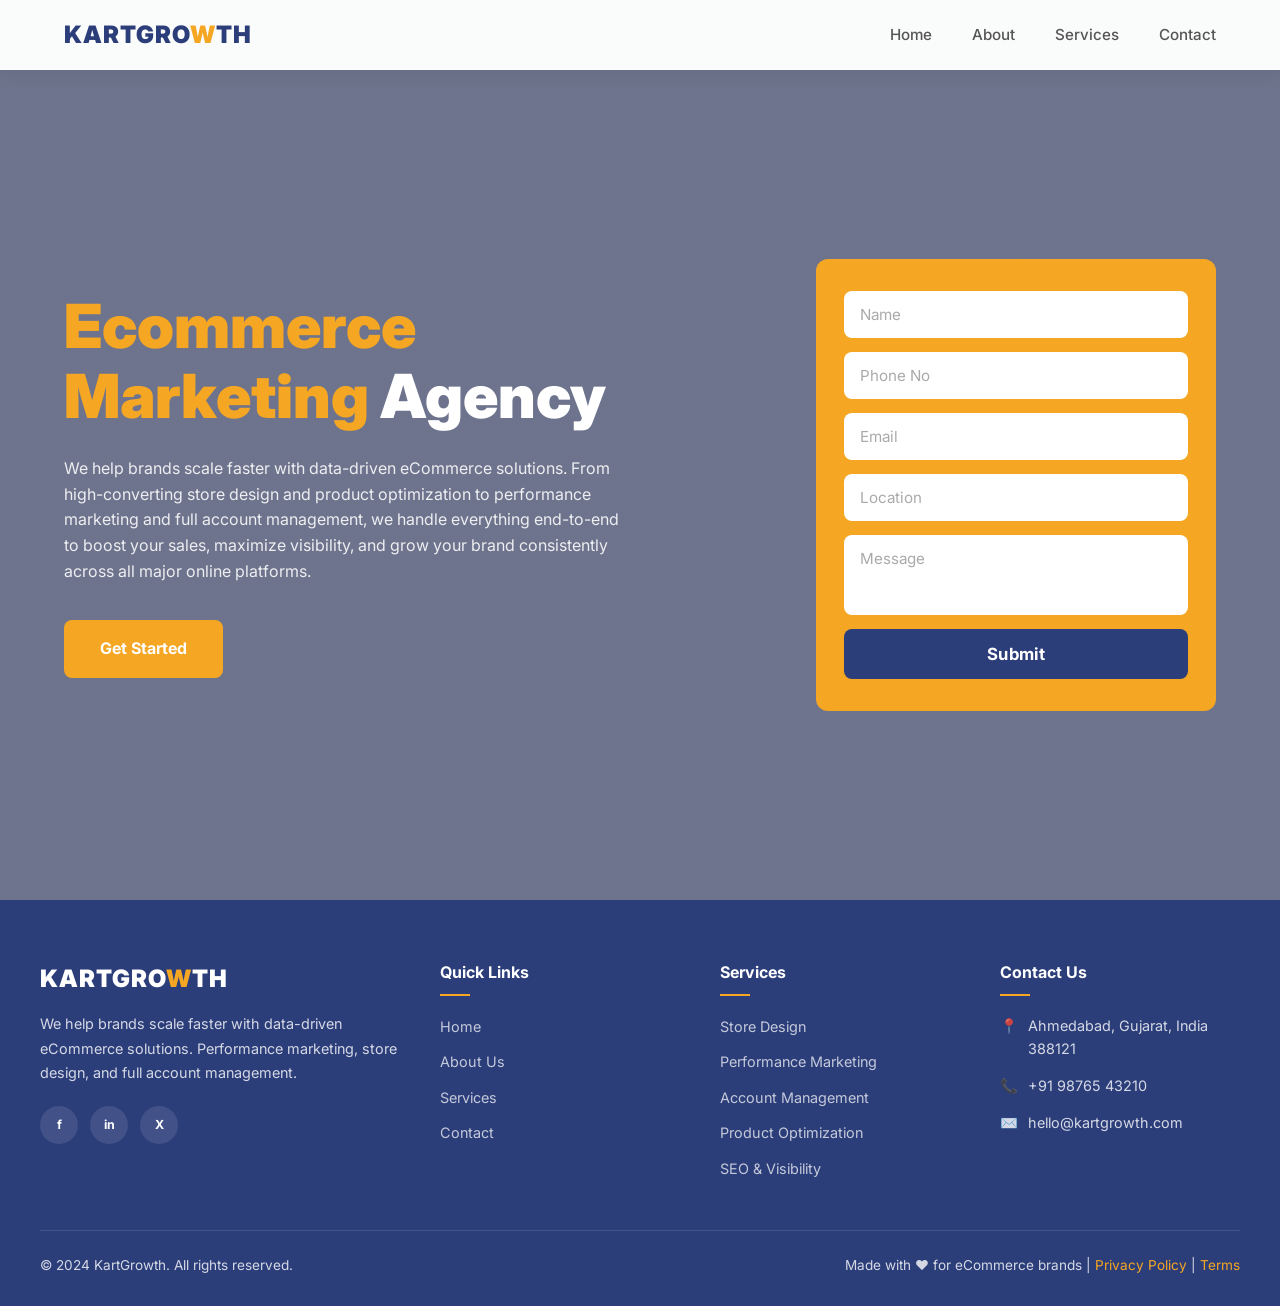
==== index.html @ 32ffd0ef "Initial commit: Added HTML, CSS, JS, and Images" ====
<!DOCTYPE html>
<html lang="en">
<head>
  <meta charset="UTF-8" />
  <meta name="viewport" content="width=device-width, initial-scale=1.0" />
  <meta name="description" content="KartGrowth – Ecommerce Marketing Agency helping brands scale faster." />
  <title>KartGrowth | Ecommerce Marketing Agency</title>
  <link rel="stylesheet" href="css/style.css" />
</head>
<body>

  <!-- HEADER loads here automatically -->
  <div id="header-placeholder"></div>

  <!-- HERO -->
  <section class="hero">
    <div class="hero-container">
      <div class="hero-content">
        <h1 class="hero-title">
          <span class="highlight">Ecommerce<br>Marketing</span> Agency
        </h1>
        <p class="hero-desc">
          We help brands scale faster with data-driven eCommerce solutions. From
          high-converting store design and product optimization to performance
          marketing and full account management, we handle everything end-to-end
          to boost your sales, maximize visibility, and grow your brand consistently
          across all major online platforms.
        </p>
        <a href="/contact/" class="btn-primary">Get Started</a>
      </div>

      <div>
        <form class="hero-form" id="hero-form" novalidate>
          <input type="text" placeholder="Name" required />
          <input type="tel" placeholder="Phone No" required />
          <input type="email" placeholder="Email" required />
          <input type="text" placeholder="Location" />
          <textarea placeholder="Message"></textarea>
          <button type="submit" class="btn-submit">Submit</button>
        </form>
      </div>
    </div>
  </section>

  <!-- FOOTER loads here automatically -->
  <div id="footer-placeholder"></div>

  <script src="js/main.js"></script>
</body>
</html>
---- css/style.css ----
/* ===== GOOGLE FONTS - INTER ===== */
@import url('https://fonts.googleapis.com/css2?family=Inter:wght@400;500;600;700;800;900&display=swap');

/* ===== RESET & BASE ===== */
*, *::before, *::after { box-sizing: border-box; margin: 0; padding: 0; }

:root {
  --primary: #f5a623;
  --dark: #2c3e7a;
  --white: #ffffff;
  --gray: #f4f4f4;
  --text: #333333;
  --shadow: 0 4px 20px rgba(0,0,0,0.1);
  --radius: 8px;
  --transition: 0.3s ease;
}

html { scroll-behavior: smooth; }

body {
  font-family: 'Inter', sans-serif;
  color: var(--text);
  line-height: 1.6;
  overflow-x: hidden;
}

a { text-decoration: none; color: inherit; }
img { max-width: 100%; display: block; }

/* ===== HEADER ===== */
.header {
  position: fixed;
  top: 0; left: 0; right: 0;
  z-index: 1000;
  background: rgba(255,255,255,0.97);
  backdrop-filter: blur(10px);
  box-shadow: 0 2px 20px rgba(0,0,0,0.08);
  height: 70px;
  transition: height 0.3s ease;
}

.header-container {
  max-width: 1200px;
  margin: 0 auto;
  padding: 0 24px;
  height: 100%;
  display: flex;
  align-items: center;
  justify-content: space-between;
}

.logo {
  font-size: 1.5rem;
  font-weight: 900;
  color: var(--dark);
  letter-spacing: 1px;
  font-family: 'Inter', sans-serif;
}
.logo-accent, .footer-logo span { color: var(--primary); }

.nav { display: flex; gap: 40px; }

.nav-link {
  color: #555;
  font-weight: 500;
  font-size: 0.95rem;
  position: relative;
  transition: color var(--transition);
  font-family: 'Inter', sans-serif;
}
.nav-link::after {
  content: '';
  position: absolute;
  bottom: -4px; left: 0;
  width: 0; height: 2px;
  background: var(--primary);
  transition: width var(--transition);
}
.nav-link:hover { color: var(--dark); }
.nav-link:hover::after { width: 100%; }
.nav-link.active { color: var(--dark); font-weight: 700; }
.nav-link.active::after { width: 100%; }

/* Hamburger */
.hamburger {
  display: none;
  flex-direction: column;
  gap: 5px;
  background: none;
  border: none;
  cursor: pointer;
  padding: 4px;
  z-index: 1100;
}
.hamburger span {
  display: block;
  width: 25px; height: 3px;
  background: var(--dark);
  border-radius: 3px;
  transition: var(--transition);
}
.hamburger.active span:nth-child(1) { transform: translateY(8px) rotate(45deg); }
.hamburger.active span:nth-child(2) { opacity: 0; }
.hamburger.active span:nth-child(3) { transform: translateY(-8px) rotate(-45deg); }

/* ===== HERO SECTION ===== */
.hero {
  min-height: 100vh;
  padding-top: 70px;
  background: linear-gradient(rgba(20,30,70,0.62), rgba(20,30,70,0.62)),
              url('https://images.unsplash.com/photo-1522071820081-009f0129c71c?w=1600&q=80') center/cover no-repeat;
  display: flex;
  align-items: center;
}

.hero-container {
  max-width: 1200px;
  margin: 0 auto;
  padding: 60px 24px;
  display: grid;
  grid-template-columns: 1fr 400px;
  gap: 60px;
  align-items: center;
  width: 100%;
}

.hero-title {
  font-size: clamp(2.2rem, 5vw, 3.8rem);
  font-weight: 900;
  line-height: 1.15;
  color: var(--white);
  margin-bottom: 24px;
  font-family: 'Inter', sans-serif;
}
.hero-title .highlight { color: var(--primary); }

.hero-desc {
  color: rgba(255,255,255,0.88);
  font-size: 1rem;
  margin-bottom: 36px;
  max-width: 560px;
  font-weight: 400;
}

.btn-primary {
  display: inline-block;
  background: var(--primary);
  color: var(--white);
  font-weight: 700;
  font-size: 1rem;
  padding: 16px 36px;
  border-radius: var(--radius);
  border: none;
  cursor: pointer;
  transition: transform var(--transition), box-shadow var(--transition);
  font-family: 'Inter', sans-serif;
}
.btn-primary:hover {
  transform: translateY(-2px);
  box-shadow: 0 8px 25px rgba(245,166,35,0.45);
}

/* Hero Form */
.hero-form {
  background: var(--primary);
  border-radius: 12px;
  padding: 32px 28px;
  display: flex;
  flex-direction: column;
  gap: 14px;
}

.hero-form input,
.hero-form textarea {
  width: 100%;
  padding: 14px 16px;
  border: none;
  border-radius: var(--radius);
  font-size: 0.95rem;
  outline: none;
  font-family: 'Inter', sans-serif;
  background: var(--white);
  color: var(--text);
  transition: box-shadow var(--transition);
}
.hero-form input::placeholder,
.hero-form textarea::placeholder { color: #aaa; font-family: 'Inter', sans-serif; }
.hero-form input:focus,
.hero-form textarea:focus { box-shadow: 0 0 0 3px rgba(255,255,255,0.5); }

.hero-form textarea { resize: none; height: 80px; }

.btn-submit {
  background: var(--dark);
  color: var(--white);
  font-weight: 700;
  font-size: 1.05rem;
  padding: 15px;
  border: none;
  border-radius: var(--radius);
  cursor: pointer;
  transition: background var(--transition), transform var(--transition);
  font-family: 'Inter', sans-serif;
  letter-spacing: 0.3px;
}
.btn-submit:hover { background: #1a2a5e; transform: translateY(-1px); }

/* ===== FOOTER ===== */
.footer {
  background: var(--dark);
  color: rgba(255,255,255,0.8);
  padding: 60px 24px 30px;
  font-family: 'Inter', sans-serif;
}

.footer-container {
  max-width: 1200px;
  margin: 0 auto;
}

.footer-grid {
  display: grid;
  grid-template-columns: 1.5fr 1fr 1fr 1fr;
  gap: 40px;
  margin-bottom: 48px;
}

.footer-logo {
  font-size: 1.5rem;
  font-weight: 900;
  color: var(--white);
  margin-bottom: 14px;
  letter-spacing: 1px;
}

.footer-desc { font-size: 0.9rem; line-height: 1.7; margin-bottom: 20px; }

.social-links { display: flex; gap: 12px; flex-wrap: wrap; }
.social-link {
  width: 38px; height: 38px;
  background: rgba(255,255,255,0.1);
  border-radius: 50%;
  display: flex;
  align-items: center;
  justify-content: center;
  font-size: 0.78rem;
  font-weight: 700;
  color: var(--white);
  transition: background var(--transition);
}
.social-link:hover { background: var(--primary); }

.footer-heading {
  font-size: 1rem;
  font-weight: 700;
  color: var(--white);
  margin-bottom: 18px;
  position: relative;
  padding-bottom: 10px;
}
.footer-heading::after {
  content: '';
  position: absolute;
  bottom: 0; left: 0;
  width: 30px; height: 2px;
  background: var(--primary);
}

.footer-links { list-style: none; display: flex; flex-direction: column; gap: 10px; }
.footer-links a {
  color: rgba(255,255,255,0.72);
  font-size: 0.9rem;
  transition: color var(--transition), padding-left var(--transition);
}
.footer-links a:hover { color: var(--primary); padding-left: 5px; }

.footer-contact-item {
  display: flex;
  gap: 10px;
  align-items: flex-start;
  font-size: 0.9rem;
  margin-bottom: 14px;
}
.footer-contact-item .icon { font-style: normal; min-width: 18px; }

.footer-bottom {
  border-top: 1px solid rgba(255,255,255,0.1);
  padding-top: 24px;
  display: flex;
  justify-content: space-between;
  align-items: center;
  font-size: 0.85rem;
  flex-wrap: wrap;
  gap: 12px;
}
.footer-bottom a { color: var(--primary); }

/* ===== PAGE WRAPPER (used by inner pages) ===== */
.page-content {
  padding-top: 70px;
  min-height: 80vh;
}

/* ===== RESPONSIVE ===== */
@media (max-width: 968px) {
  .hero-container {
    grid-template-columns: 1fr;
    text-align: center;
    gap: 40px;
  }
  .hero-desc { margin: 0 auto 36px; }
  .hero-form { max-width: 480px; margin: 0 auto; width: 100%; }
  .footer-grid { grid-template-columns: 1fr 1fr; gap: 32px; }
}

@media (max-width: 768px) {
  .nav {
    position: fixed;
    top: 70px; left: 0; right: 0;
    background: var(--white);
    flex-direction: column;
    align-items: center;
    gap: 0;
    max-height: 0;
    overflow: hidden;
    transition: max-height 0.35s ease, padding 0.35s ease;
    box-shadow: 0 8px 20px rgba(0,0,0,0.08);
  }
  .nav.open { max-height: 300px; padding: 16px 0; }
  .nav-link {
    padding: 14px 24px;
    width: 100%;
    text-align: center;
    font-size: 1rem;
    border-bottom: 1px solid #f0f0f0;
  }
  .nav-link::after { display: none; }
  .hamburger { display: flex; }
  .footer-grid { grid-template-columns: 1fr; }
  .footer-bottom { flex-direction: column; text-align: center; }
}

@media (max-width: 480px) {
  .hero-title { font-size: 2rem; }
  .hero-desc { font-size: 0.95rem; }
  .btn-primary { padding: 14px 28px; font-size: 0.95rem; }
  .hero-form { padding: 24px 18px; }
}
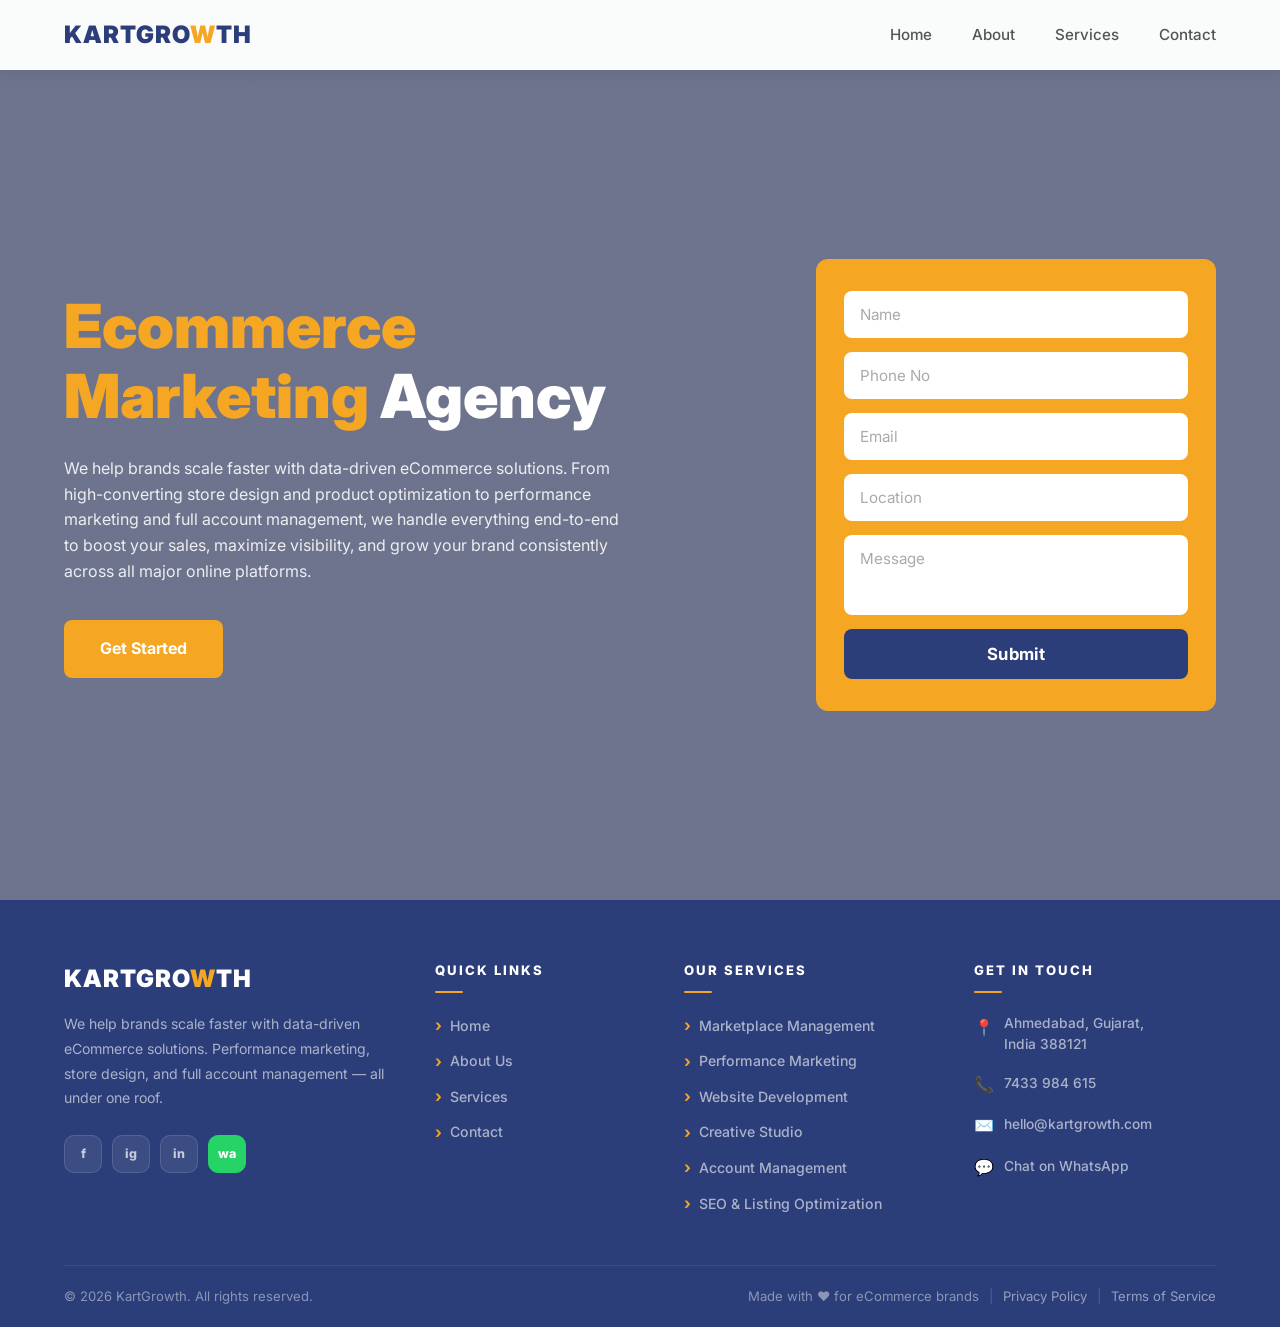
==== commit a48c9153: "Service Icons and lots of changes" ====
--- a/index.html
+++ b/index.html
@@ -5,6 +5,11 @@
   <meta name="viewport" content="width=device-width, initial-scale=1.0" />
   <meta name="description" content="KartGrowth – Ecommerce Marketing Agency helping brands scale faster." />
   <title>KartGrowth | Ecommerce Marketing Agency</title>
+    <link rel="icon" type="image/x-icon" href="../images/favicon/favicon.ico">
+  <link rel="icon" type="image/png" sizes="16x16" href="../images/favicon/favicon-16x16.png">
+  <link rel="icon" type="image/png" sizes="32x32" href="../images/favicon/favicon-32x32.png">
+  <link rel="apple-touch-icon" sizes="180x180" href="../images/favicon/favicon-apple-touch-icon.png">
+  <link rel="manifest" href="../images/favicon/site.webmanifest"> 
   <link rel="stylesheet" href="css/style.css" />
 </head>
 <body>
--- a/css/style.css
+++ b/css/style.css
@@ -1,17 +1,27 @@
-/* ===== GOOGLE FONTS - INTER ===== */
+/* ================================================
+   style.css — KartGrowth Global Styles
+================================================ */
+
+/* ===== GOOGLE FONTS ===== */
 @import url('https://fonts.googleapis.com/css2?family=Inter:wght@400;500;600;700;800;900&display=swap');
 
-/* ===== RESET & BASE ===== */
-*, *::before, *::after { box-sizing: border-box; margin: 0; padding: 0; }
+/* ================================================
+   RESET & BASE
+================================================ */
+*, *::before, *::after {
+  box-sizing: border-box;
+  margin: 0;
+  padding: 0;
+}
 
 :root {
-  --primary: #f5a623;
-  --dark: #2c3e7a;
-  --white: #ffffff;
-  --gray: #f4f4f4;
-  --text: #333333;
-  --shadow: 0 4px 20px rgba(0,0,0,0.1);
-  --radius: 8px;
+  --primary:    #f5a623;
+  --dark:       #2c3e7a;
+  --white:      #ffffff;
+  --gray:       #f4f4f4;
+  --text:       #333333;
+  --shadow:     0 4px 20px rgba(0,0,0,0.1);
+  --radius:     8px;
   --transition: 0.3s ease;
 }
 
@@ -24,10 +34,12 @@
   overflow-x: hidden;
 }
 
-a { text-decoration: none; color: inherit; }
+a   { text-decoration: none; color: inherit; }
 img { max-width: 100%; display: block; }
 
-/* ===== HEADER ===== */
+/* ================================================
+   HEADER
+================================================ */
 .header {
   position: fixed;
   top: 0; left: 0; right: 0;
@@ -36,7 +48,7 @@
   backdrop-filter: blur(10px);
   box-shadow: 0 2px 20px rgba(0,0,0,0.08);
   height: 70px;
-  transition: height 0.3s ease;
+  transition: height 0.3s ease, box-shadow 0.3s ease;
 }
 
 .header-container {
@@ -54,10 +66,10 @@
   font-weight: 900;
   color: var(--dark);
   letter-spacing: 1px;
-  font-family: 'Inter', sans-serif;
-}
-.logo-accent, .footer-logo span { color: var(--primary); }
-
+}
+.logo-accent { color: var(--primary); }
+
+/* Nav */
 .nav { display: flex; gap: 40px; }
 
 .nav-link {
@@ -66,7 +78,6 @@
   font-size: 0.95rem;
   position: relative;
   transition: color var(--transition);
-  font-family: 'Inter', sans-serif;
 }
 .nav-link::after {
   content: '';
@@ -76,9 +87,9 @@
   background: var(--primary);
   transition: width var(--transition);
 }
-.nav-link:hover { color: var(--dark); }
-.nav-link:hover::after { width: 100%; }
-.nav-link.active { color: var(--dark); font-weight: 700; }
+.nav-link:hover         { color: var(--dark); }
+.nav-link:hover::after  { width: 100%; }
+.nav-link.active        { color: var(--dark); font-weight: 700; }
 .nav-link.active::after { width: 100%; }
 
 /* Hamburger */
@@ -103,12 +114,15 @@
 .hamburger.active span:nth-child(2) { opacity: 0; }
 .hamburger.active span:nth-child(3) { transform: translateY(-8px) rotate(-45deg); }
 
-/* ===== HERO SECTION ===== */
+/* ================================================
+   HERO
+================================================ */
 .hero {
   min-height: 100vh;
   padding-top: 70px;
-  background: linear-gradient(rgba(20,30,70,0.62), rgba(20,30,70,0.62)),
-              url('https://images.unsplash.com/photo-1522071820081-009f0129c71c?w=1600&q=80') center/cover no-repeat;
+  background:
+    linear-gradient(rgba(20,30,70,0.62), rgba(20,30,70,0.62)),
+    url('https://images.unsplash.com/photo-1522071820081-009f0129c71c?w=1600&q=80') center/cover no-repeat;
   display: flex;
   align-items: center;
 }
@@ -130,16 +144,15 @@
   line-height: 1.15;
   color: var(--white);
   margin-bottom: 24px;
-  font-family: 'Inter', sans-serif;
 }
 .hero-title .highlight { color: var(--primary); }
 
 .hero-desc {
   color: rgba(255,255,255,0.88);
   font-size: 1rem;
+  font-weight: 400;
   margin-bottom: 36px;
   max-width: 560px;
-  font-weight: 400;
 }
 
 .btn-primary {
@@ -153,7 +166,6 @@
   border: none;
   cursor: pointer;
   transition: transform var(--transition), box-shadow var(--transition);
-  font-family: 'Inter', sans-serif;
 }
 .btn-primary:hover {
   transform: translateY(-2px);
@@ -177,131 +189,222 @@
   border: none;
   border-radius: var(--radius);
   font-size: 0.95rem;
+  font-family: 'Inter', sans-serif;
   outline: none;
-  font-family: 'Inter', sans-serif;
   background: var(--white);
   color: var(--text);
   transition: box-shadow var(--transition);
 }
 .hero-form input::placeholder,
-.hero-form textarea::placeholder { color: #aaa; font-family: 'Inter', sans-serif; }
+.hero-form textarea::placeholder { color: #aaa; }
 .hero-form input:focus,
-.hero-form textarea:focus { box-shadow: 0 0 0 3px rgba(255,255,255,0.5); }
-
-.hero-form textarea { resize: none; height: 80px; }
+.hero-form textarea:focus         { box-shadow: 0 0 0 3px rgba(255,255,255,0.5); }
+.hero-form textarea               { resize: none; height: 80px; }
 
 .btn-submit {
   background: var(--dark);
   color: var(--white);
+  font-family: 'Inter', sans-serif;
   font-weight: 700;
   font-size: 1.05rem;
+  letter-spacing: 0.3px;
   padding: 15px;
   border: none;
   border-radius: var(--radius);
   cursor: pointer;
   transition: background var(--transition), transform var(--transition);
-  font-family: 'Inter', sans-serif;
-  letter-spacing: 0.3px;
 }
 .btn-submit:hover { background: #1a2a5e; transform: translateY(-1px); }
 
-/* ===== FOOTER ===== */
+/* ================================================
+   PAGE CONTENT WRAPPER
+================================================ */
+.page-content {
+  padding-top: 70px;
+  min-height: 80vh;
+}
+
+/* ================================================
+   FOOTER
+================================================ */
 .footer {
   background: var(--dark);
-  color: rgba(255,255,255,0.8);
-  padding: 60px 24px 30px;
-  font-family: 'Inter', sans-serif;
 }
 
 .footer-container {
   max-width: 1200px;
   margin: 0 auto;
+  padding: 60px 24px 0;
 }
 
 .footer-grid {
   display: grid;
-  grid-template-columns: 1.5fr 1fr 1fr 1fr;
-  gap: 40px;
-  margin-bottom: 48px;
-}
-
+  grid-template-columns: 1.6fr 1fr 1.2fr 1.2fr;
+  gap: 48px;
+  padding-bottom: 48px;
+}
+
+/* ── Brand ── */
 .footer-logo {
   font-size: 1.5rem;
   font-weight: 900;
   color: var(--white);
+  letter-spacing: 1px;
   margin-bottom: 14px;
-  letter-spacing: 1px;
-}
-
-.footer-desc { font-size: 0.9rem; line-height: 1.7; margin-bottom: 20px; }
-
-.social-links { display: flex; gap: 12px; flex-wrap: wrap; }
+}
+.footer-logo span { color: var(--primary); }
+
+.footer-desc {
+  font-size: 0.88rem;
+  color: rgba(255,255,255,0.6);
+  line-height: 1.75;
+  margin-bottom: 24px;
+}
+
+/* ── Social Links ── */
+.social-links {
+  display: flex;
+  gap: 10px;
+}
 .social-link {
   width: 38px; height: 38px;
-  background: rgba(255,255,255,0.1);
-  border-radius: 50%;
+  background: rgba(255,255,255,0.08);
+  border: 1px solid rgba(255,255,255,0.12);
+  border-radius: 10px;
   display: flex;
   align-items: center;
   justify-content: center;
+  color: rgba(255,255,255,0.7);
   font-size: 0.78rem;
-  font-weight: 700;
+  font-weight: 800;
+  text-decoration: none;
+  transition: background var(--transition), color var(--transition), border-color var(--transition), transform var(--transition);
+}
+.social-link:hover {
+  background: var(--primary);
   color: var(--white);
-  transition: background var(--transition);
-}
-.social-link:hover { background: var(--primary); }
-
+  border-color: var(--primary);
+  transform: translateY(-3px);
+}
+.social-wa { background: #25d366 !important; border-color: #25d366 !important; color: var(--white) !important; }
+.social-wa:hover { background: #1ebe5a !important; border-color: #1ebe5a !important; }
+
+/* ── Column Headings ── */
 .footer-heading {
-  font-size: 1rem;
-  font-weight: 700;
+  font-size: 0.82rem;
+  font-weight: 800;
   color: var(--white);
-  margin-bottom: 18px;
+  text-transform: uppercase;
+  letter-spacing: 2px;
+  margin-bottom: 20px;
   position: relative;
-  padding-bottom: 10px;
+  padding-bottom: 12px;
 }
 .footer-heading::after {
   content: '';
   position: absolute;
   bottom: 0; left: 0;
-  width: 30px; height: 2px;
+  width: 28px; height: 2px;
   background: var(--primary);
-}
-
-.footer-links { list-style: none; display: flex; flex-direction: column; gap: 10px; }
-.footer-links a {
-  color: rgba(255,255,255,0.72);
-  font-size: 0.9rem;
+  border-radius: 2px;
+}
+
+/* ── Links ── */
+.footer-links {
+  list-style: none;
+  padding: 0; margin: 0;
+  display: flex;
+  flex-direction: column;
+  gap: 10px;
+}
+.footer-links li a {
+  color: rgba(255,255,255,0.6);
+  font-size: 0.88rem;
+  font-weight: 500;
+  text-decoration: none;
+  display: flex;
+  align-items: center;
+  gap: 8px;
   transition: color var(--transition), padding-left var(--transition);
 }
-.footer-links a:hover { color: var(--primary); padding-left: 5px; }
-
+.footer-links li a::before {
+  content: '›';
+  color: var(--primary);
+  font-size: 1rem;
+  font-weight: 700;
+  transition: transform var(--transition);
+}
+.footer-links li a:hover             { color: var(--white); padding-left: 4px; }
+.footer-links li a:hover::before     { transform: translateX(3px); }
+
+/* ── Contact Items ── */
 .footer-contact-item {
   display: flex;
+  align-items: flex-start;
   gap: 10px;
-  align-items: flex-start;
-  font-size: 0.9rem;
   margin-bottom: 14px;
-}
-.footer-contact-item .icon { font-style: normal; min-width: 18px; }
-
+  text-decoration: none;
+}
+.footer-contact-item .icon {
+  font-style: normal;
+  font-size: 1rem;
+  flex-shrink: 0;
+  margin-top: 2px;
+}
+.footer-contact-item span {
+  font-size: 0.86rem;
+  color: rgba(255,255,255,0.6);
+  font-weight: 500;
+  line-height: 1.55;
+}
+.footer-contact-item a       { color: rgba(255,255,255,0.6); transition: color var(--transition); }
+.footer-contact-item a:hover { color: var(--primary); }
+
+/* ── Accordion Arrow (mobile only, hidden on desktop) ── */
+.footer-acc-arrow {
+  display: none;
+  margin-left: auto;
+  font-size: 1.1rem;
+  font-weight: 900;
+  color: var(--primary);
+  transition: transform 0.3s ease;
+  transform: rotate(90deg);
+  flex-shrink: 0;
+}
+.footer-acc-arrow-open { transform: rotate(270deg) !important; }
+
+/* ── Footer Bottom ── */
 .footer-bottom {
-  border-top: 1px solid rgba(255,255,255,0.1);
-  padding-top: 24px;
-  display: flex;
+  border-top: 1px solid rgba(255,255,255,0.08);
+  padding: 20px 0;
+  display: flex;
+  align-items: center;
   justify-content: space-between;
-  align-items: center;
-  font-size: 0.85rem;
   flex-wrap: wrap;
-  gap: 12px;
-}
-.footer-bottom a { color: var(--primary); }
-
-/* ===== PAGE WRAPPER (used by inner pages) ===== */
-.page-content {
-  padding-top: 70px;
-  min-height: 80vh;
-}
-
-/* ===== RESPONSIVE ===== */
+  gap: 8px;
+}
+.footer-bottom p {
+  font-size: 0.82rem;
+  color: rgba(255,255,255,0.45);
+  margin: 0;
+}
+.footer-bottom a {
+  color: rgba(255,255,255,0.5);
+  font-size: 0.82rem;
+  transition: color var(--transition);
+}
+.footer-bottom a:hover { color: var(--primary); }
+
+/* ================================================
+   RESPONSIVE BREAKPOINTS
+================================================ */
+
+/* Large Tablet */
+@media (max-width: 1024px) {
+  .footer-grid { grid-template-columns: 1fr 1fr; gap: 36px; }
+}
+
+/* Tablet */
 @media (max-width: 968px) {
   .hero-container {
     grid-template-columns: 1fr;
@@ -310,10 +413,12 @@
   }
   .hero-desc { margin: 0 auto 36px; }
   .hero-form { max-width: 480px; margin: 0 auto; width: 100%; }
-  .footer-grid { grid-template-columns: 1fr 1fr; gap: 32px; }
-}
-
+}
+
+/* Mobile */
 @media (max-width: 768px) {
+
+  /* ── Nav ── */
   .nav {
     position: fixed;
     top: 70px; left: 0; right: 0;
@@ -326,23 +431,77 @@
     transition: max-height 0.35s ease, padding 0.35s ease;
     box-shadow: 0 8px 20px rgba(0,0,0,0.08);
   }
-  .nav.open { max-height: 300px; padding: 16px 0; }
-  .nav-link {
-    padding: 14px 24px;
-    width: 100%;
+  .nav.open        { max-height: 300px; padding: 16px 0; }
+  .nav-link        { padding: 14px 24px; width: 100%; text-align: center; font-size: 1rem; border-bottom: 1px solid #f0f0f0; }
+  .nav-link::after { display: none; }
+  .hamburger       { display: flex; }
+
+  /* ── Footer Grid ── */
+  .footer-container { padding: 40px 20px 0; }
+  .footer-grid {
+    grid-template-columns: 1fr;
+    gap: 0;
+    padding-bottom: 0;
+  }
+
+  /* Brand col stays open, no border on top */
+  .footer-grid > div:first-child {
+    padding-bottom: 24px;
+    border-bottom: 1px solid rgba(255,255,255,0.08);
+    margin-bottom: 0;
+  }
+
+  /* Accordion columns */
+  .footer-accordion-col {
+    border-bottom: 1px solid rgba(255,255,255,0.08);
+  }
+
+  /* Show arrow on mobile */
+  .footer-acc-arrow { display: inline-block; }
+
+  /* Heading becomes a tap trigger */
+  .footer-heading {
+    display: flex !important;
+    align-items: center;
+    cursor: pointer;
+    padding: 16px 0;
+    margin-bottom: 0;
+    user-select: none;
+    -webkit-tap-highlight-color: transparent;
+  }
+
+  /* Hide the orange underline on accordion headings */
+  .footer-accordion-col .footer-heading::after { display: none; }
+
+  /* Body hidden by default */
+  .footer-accordion-col .footer-acc-body {
+    max-height: 0;
+    overflow: hidden;
+    transition: max-height 0.4s ease, padding-bottom 0.3s ease;
+    padding-bottom: 0;
+  }
+
+  /* Body open */
+  .footer-accordion-col .footer-acc-body.footer-acc-open {
+    max-height: 400px;
+    padding-bottom: 16px;
+  }
+
+  /* Footer bottom stacks */
+  .footer-bottom {
+    flex-direction: column;
     text-align: center;
-    font-size: 1rem;
-    border-bottom: 1px solid #f0f0f0;
-  }
-  .nav-link::after { display: none; }
-  .hamburger { display: flex; }
-  .footer-grid { grid-template-columns: 1fr; }
-  .footer-bottom { flex-direction: column; text-align: center; }
-}
-
+    gap: 6px;
+    padding: 20px 0 24px;
+    margin-top: 0;
+  }
+}
+
+/* Small Mobile */
 @media (max-width: 480px) {
-  .hero-title { font-size: 2rem; }
-  .hero-desc { font-size: 0.95rem; }
-  .btn-primary { padding: 14px 28px; font-size: 0.95rem; }
-  .hero-form { padding: 24px 18px; }
+  .hero-title           { font-size: 2rem; }
+  .hero-desc            { font-size: 0.95rem; }
+  .btn-primary          { padding: 14px 28px; font-size: 0.95rem; }
+  .hero-form            { padding: 24px 18px; }
+  .footer-bottom p      { font-size: 0.78rem; }
 }
